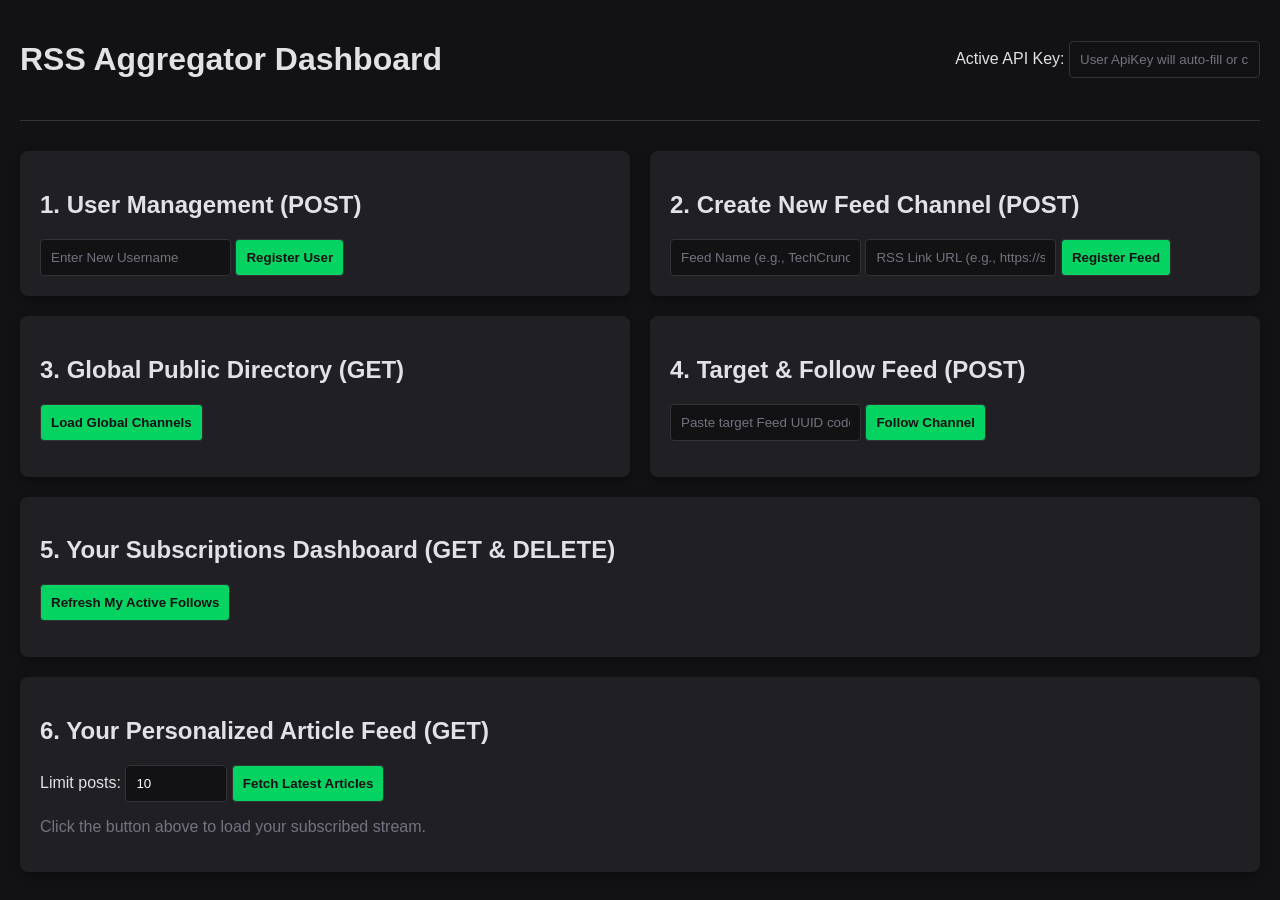
==== index.html @ ef8040fc "fix: drag and drop frontend files directly to root" ====
<!DOCTYPE html>
<html lang="en">
<head>
    <meta charset="UTF-8">
    <meta name="viewport" content="width=device-width, initial-scale=1.0">
    <title>Go RSS Aggregator Client</title>
    <link rel="stylesheet" href="style.css">
</head>
<body>
    <header>
        <h1>RSS Aggregator Dashboard</h1>
        <div class="auth-box">
            <label for="apiKey">Active API Key:</label>
            <input type="text" id="apiKey" placeholder="User ApiKey will auto-fill or can be pasted here">
        </div>
    </header>

    <main class="container">
        <section class="card">
            <h2>1. User Management (POST)</h2> <!--/v1/users-->
            <div class="form-group">
                <input type="text" id="usernameInput" placeholder="Enter New Username">
                <button id="btnCreateUser">Register User</button>
            </div>
            <div id="userResult" class="meta-info"></div>
        </section>

        <section class="card">
            <h2>2. Create New Feed Channel (POST)</h2>  <!--/v1/feeds-->
            <div class="form-group">
                <input type="text" id="feedNameInput" placeholder="Feed Name (e.g., TechCrunch)">
                <input type="text" id="feedUrlInput" placeholder="RSS Link URL (e.g., https://site.com/rss)">
                <button id="btnCreateFeed">Register Feed</button>
            </div>
        </section>

        <section class="card">
            <h2>3. Global Public Directory (GET)</h2>   <!--/v1/feeds-->
            <button id="btnFetchPublicFeeds">Load Global Channels</button>
            <ul id="publicFeedsList" class="list-container"></ul>
        </section>

        <section class="card">
            <h2>4. Target & Follow Feed (POST)</h2>     <!--/v1/feed_follows-->
            <div class="form-group">
                <input type="text" id="feedIdInput" placeholder="Paste target Feed UUID code here">
                <button id="btnFollow">Follow Channel</button>
            </div>
        </section>

        <section class="card full-width">
            <h2>5. Your Subscriptions Dashboard (GET & DELETE)</h2> <!--/v1/feed_follows-->
            <button id="btnFetchFollows" class="primary-btn">Refresh My Active Follows</button>
            <ul id="followsList" class="list-container"></ul>
        </section>
        <section class="card full-width">
            <h2>6. Your Personalized Article Feed (GET)</h2>
            <div class="form-group" style="margin-bottom: 15px;">
                <label for="postLimitInput">Limit posts:</label>
                <input type="number" id="postLimitInput" value="10" style="width: 80px; max-width: 80px;">
                <button id="btnFetchPosts" class="primary-btn" style="background: #04d361;">Fetch Latest Articles</button>
            </div>
            <div id="postsStreamContainer" class="posts-grid">
                <p style="color: #737380;">Click the button above to load your subscribed stream.</p>
            </div>
        </section>
    </main>

    <script src="app.js"></script>
</body>
</html>
---- style.css ----
:root {
    --bg-color: #121214;
    --card-bg: #202024;
    --text-color: #e1e1e6;
    --accent-color: #04d361;
    --danger-color: #f75a68;
}

body {
    background-color: var(--bg-color);
    color: var(--text-color);
    font-family: sans-serif;
    margin: 0;
    padding: 20px;
}

header {
    display: flex;
    justify-content: space-between;
    align-items: center;
    border-bottom: 1px solid #323238;
    padding-bottom: 20px;
    margin-bottom: 30px;
}

.container {
    display: grid;
    grid-template-columns: 1fr 1fr;
    gap: 20px;
}

.card {
    background: var(--card-bg);
    padding: 20px;
    border-radius: 8px;
    box-shadow: 0 4px 10px rgba(0,0,0,0.3);
}

input, button {
    padding: 10px;
    border-radius: 4px;
    border: 1px solid #323238;
    background: #121214;
    color: white;
}

button {
    background: var(--accent-color);
    color: #121214;
    font-weight: bold;
    cursor: pointer;
}

button.delete-btn {
    background: var(--danger-color);
    color: white;
    padding: 5px 10px;
    font-size: 12px;
}

.list-container {
    list-style: none;
    padding: 0;
}

.list-container li {
    background: #121214;
    padding: 12px;
    margin-bottom: 8px;
    border-radius: 4px;
    display: flex;
    justify-content: space-between;
    align-items: center;
}
.full-width {
    grid-column: span 2;
}

.meta-info p {
    margin: 5px 0;
}

input::placeholder {
    color: #737380;
}
/* --- Article Spacing & Separation --- */
.posts-grid > div {
    margin-bottom: 2.5rem;       /* Creates a clean gap before the next headline */
    padding-bottom: 1.5rem;      /* Gives the link breathing room above the line */
    border-bottom: 1px solid #2d2d2d; /* Adds a clean, subtle divider line */
}

/* Remove the line from the very last article so it looks clean */
.posts-grid > div:last-child {
    border-bottom: none;
    margin-bottom: 0;
    padding-bottom: 0;
}
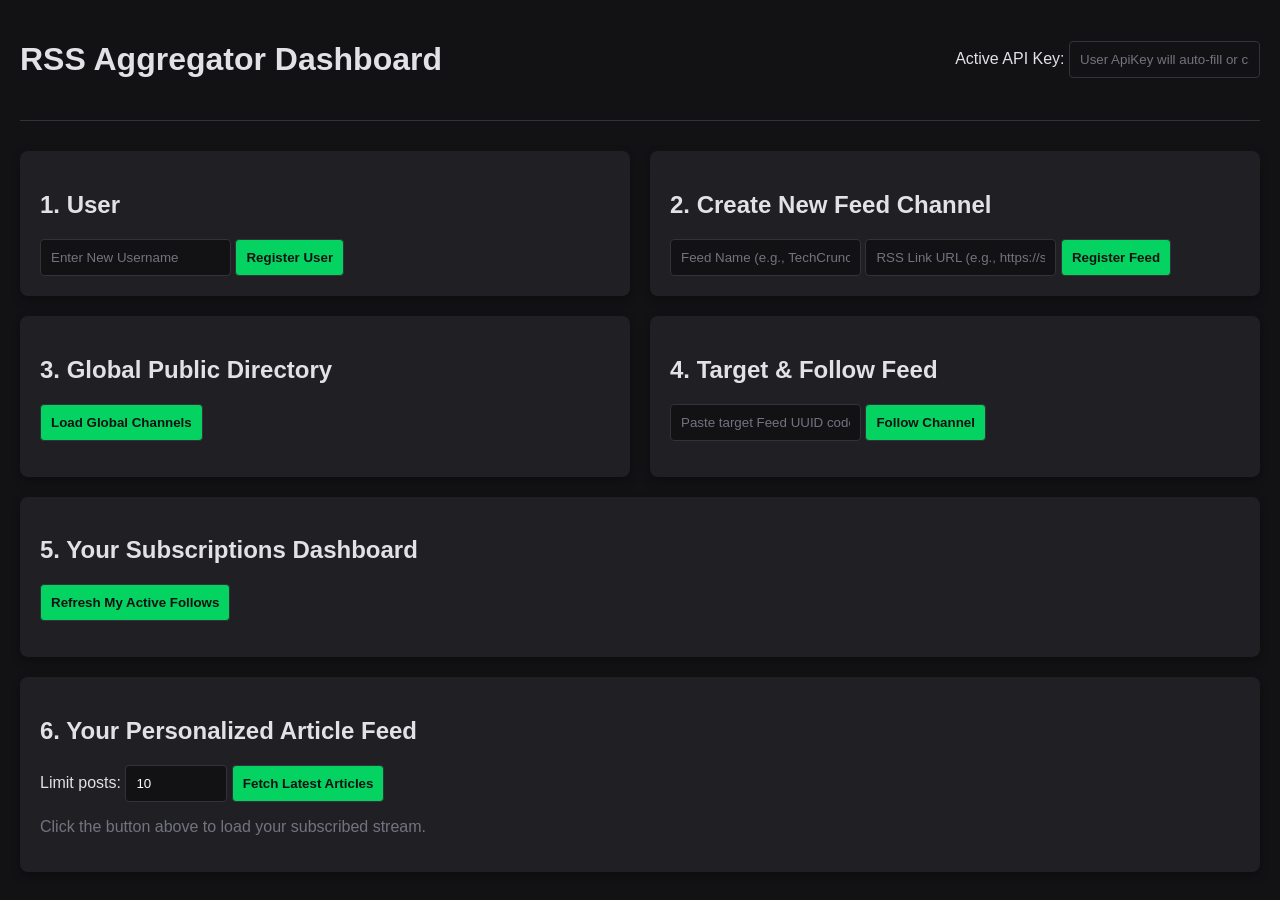
==== commit 08d2d105: "naming chnages to html file" ====
--- a/index.html
+++ b/index.html
@@ -17,7 +17,7 @@
 
     <main class="container">
         <section class="card">
-            <h2>1. User Management (POST)</h2> <!--/v1/users-->
+            <h2>1. User </h2> <!--/v1/users-->
             <div class="form-group">
                 <input type="text" id="usernameInput" placeholder="Enter New Username">
                 <button id="btnCreateUser">Register User</button>
@@ -26,7 +26,7 @@
         </section>
 
         <section class="card">
-            <h2>2. Create New Feed Channel (POST)</h2>  <!--/v1/feeds-->
+            <h2>2. Create New Feed Channel </h2>  <!--/v1/feeds-->
             <div class="form-group">
                 <input type="text" id="feedNameInput" placeholder="Feed Name (e.g., TechCrunch)">
                 <input type="text" id="feedUrlInput" placeholder="RSS Link URL (e.g., https://site.com/rss)">
@@ -35,13 +35,13 @@
         </section>
 
         <section class="card">
-            <h2>3. Global Public Directory (GET)</h2>   <!--/v1/feeds-->
+            <h2>3. Global Public Directory </h2>   <!--/v1/feeds-->
             <button id="btnFetchPublicFeeds">Load Global Channels</button>
             <ul id="publicFeedsList" class="list-container"></ul>
         </section>
 
         <section class="card">
-            <h2>4. Target & Follow Feed (POST)</h2>     <!--/v1/feed_follows-->
+            <h2>4. Target & Follow Feed </h2>     <!--/v1/feed_follows-->
             <div class="form-group">
                 <input type="text" id="feedIdInput" placeholder="Paste target Feed UUID code here">
                 <button id="btnFollow">Follow Channel</button>
@@ -49,12 +49,12 @@
         </section>
 
         <section class="card full-width">
-            <h2>5. Your Subscriptions Dashboard (GET & DELETE)</h2> <!--/v1/feed_follows-->
+            <h2>5. Your Subscriptions Dashboard </h2> <!--/v1/feed_follows-->
             <button id="btnFetchFollows" class="primary-btn">Refresh My Active Follows</button>
             <ul id="followsList" class="list-container"></ul>
         </section>
         <section class="card full-width">
-            <h2>6. Your Personalized Article Feed (GET)</h2>
+            <h2>6. Your Personalized Article Feed </h2>
             <div class="form-group" style="margin-bottom: 15px;">
                 <label for="postLimitInput">Limit posts:</label>
                 <input type="number" id="postLimitInput" value="10" style="width: 80px; max-width: 80px;">
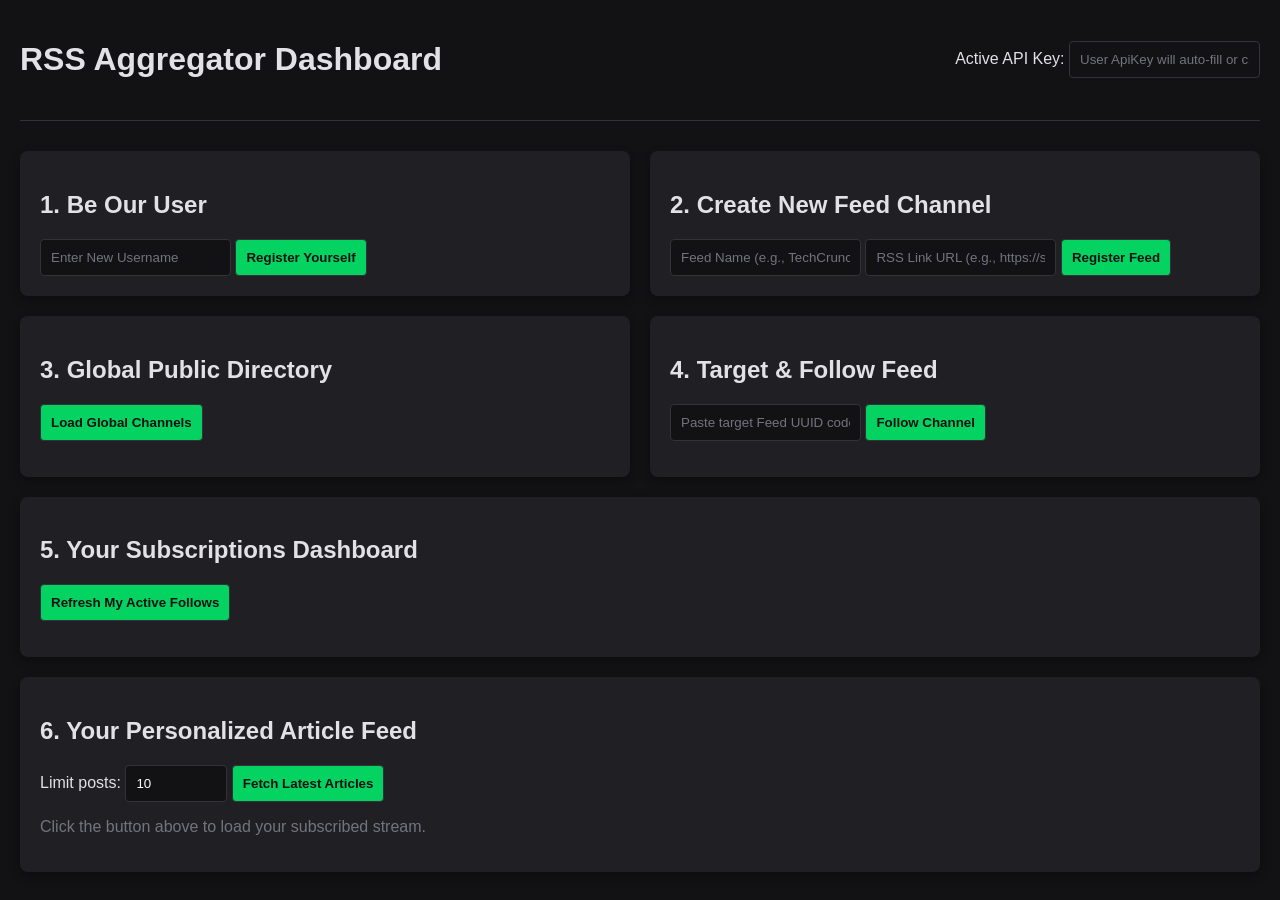
==== commit 1441324b: "minute changes to the html file" ====
--- a/index.html
+++ b/index.html
@@ -17,10 +17,10 @@
 
     <main class="container">
         <section class="card">
-            <h2>1. User </h2> <!--/v1/users-->
+            <h2>1. Be Our User </h2> <!--/v1/users-->
             <div class="form-group">
                 <input type="text" id="usernameInput" placeholder="Enter New Username">
-                <button id="btnCreateUser">Register User</button>
+                <button id="btnCreateUser">Register Yourself</button>
             </div>
             <div id="userResult" class="meta-info"></div>
         </section>
